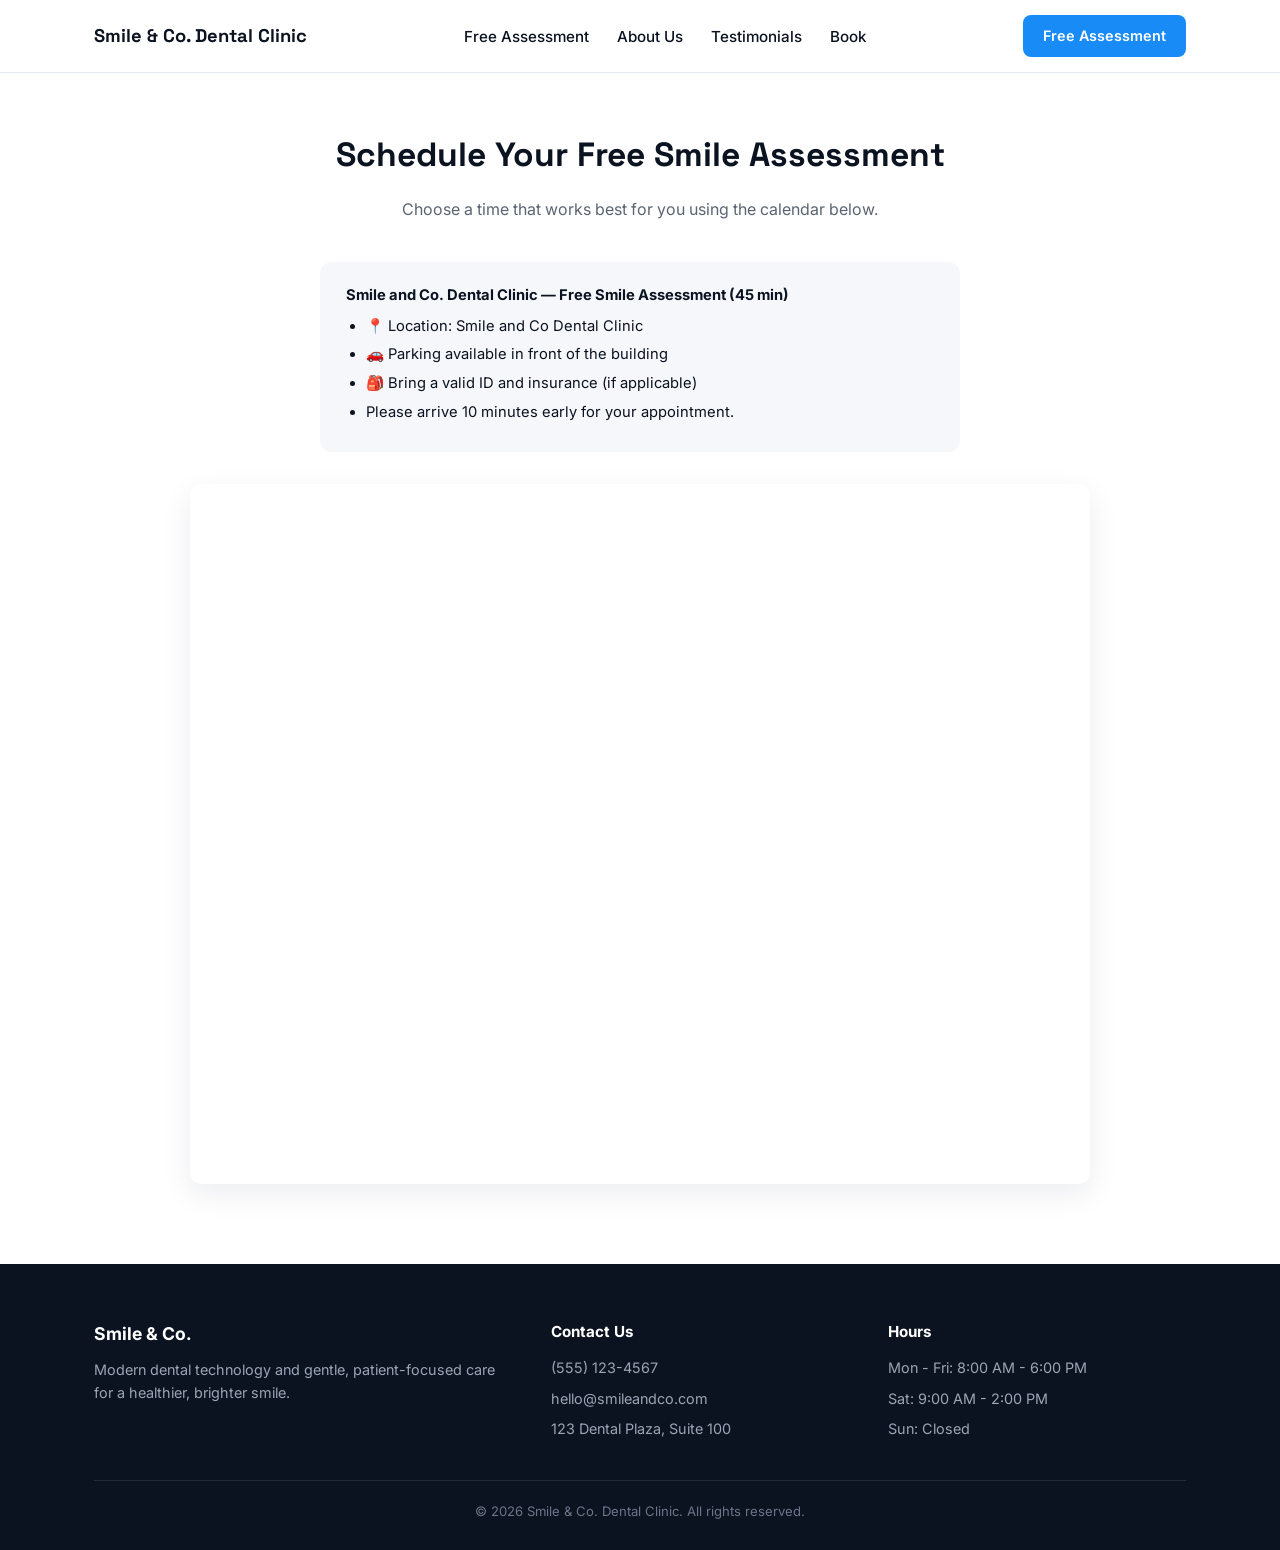
==== booking.html @ 74c47532 "Initial standalone rebuild of Smile & Co. funnel (no GHL dependency)" ====
<!DOCTYPE html>
<html lang="en">
<head>
<meta charset="UTF-8" />
<meta name="viewport" content="width=device-width, initial-scale=1.0" />
<title>Schedule Your Free Smile Assessment — Smile & Co. Dental Clinic</title>
<link rel="preconnect" href="https://fonts.googleapis.com">
<link rel="preconnect" href="https://fonts.gstatic.com" crossorigin>
<link href="https://fonts.googleapis.com/css2?family=Inter:wght@400;500;600;700;800&family=Space+Grotesk:wght@600;700&display=swap" rel="stylesheet">
<link rel="stylesheet" href="styles.css" />
<!-- Calendly badge widget begin -->
<link href="https://assets.calendly.com/assets/external/widget.css" rel="stylesheet">
<script src="https://assets.calendly.com/assets/external/widget.js" async></script>
<!-- Calendly badge widget end -->
</head>
<body>

<header class="site-header">
  <div class="container">
    <a class="brand" href="index.html">Smile &amp; Co. Dental Clinic</a>
    <nav>
      <ul class="nav-links">
        <li><a href="index.html#assessment">Free Assessment</a></li>
        <li><a href="index.html#about">About Us</a></li>
        <li><a href="index.html#testimonials">Testimonials</a></li>
        <li><a href="booking.html">Book</a></li>
      </ul>
    </nav>
    <a class="nav-cta" href="index.html#assessment">Free Assessment</a>
  </div>
</header>

<section class="booking-hero">
  <div class="container">
    <h1>Schedule Your Free Smile Assessment</h1>
    <p>Choose a time that works best for you using the calendar below.</p>
  </div>
</section>

<div class="container">
  <div class="booking-info">
    <strong>Smile and Co. Dental Clinic — Free Smile Assessment (45 min)</strong>
    <ul>
      <li>&#128205; Location: Smile and Co Dental Clinic</li>
      <li>&#128663; Parking available in front of the building</li>
      <li>&#127890; Bring a valid ID and insurance (if applicable)</li>
      <li>Please arrive 10 minutes early for your appointment.</li>
    </ul>
  </div>

  <!--
    Replace YOUR-CALENDLY-USERNAME/free-smile-assessment below with your
    real Calendly scheduling link once created. See README.md.
  -->
  <div class="calendly-embed" data-url="https://calendly.com/YOUR-CALENDLY-USERNAME/free-smile-assessment?hide_gdpr_banner=1&primary_color=188bf6"></div>
</div>

<footer class="site-footer">
  <div class="container">
    <div class="footer-grid">
      <div>
        <h3>Smile &amp; Co.</h3>
        <p>Modern dental technology and gentle, patient-focused care for a healthier, brighter smile.</p>
      </div>
      <div>
        <h4>Contact Us</h4>
        <p>(555) 123-4567</p>
        <p>hello@smileandco.com</p>
        <p>123 Dental Plaza, Suite 100</p>
      </div>
      <div>
        <h4>Hours</h4>
        <p>Mon - Fri: 8:00 AM - 6:00 PM</p>
        <p>Sat: 9:00 AM - 2:00 PM</p>
        <p>Sun: Closed</p>
      </div>
    </div>
    <div class="footer-bottom">&copy; 2026 Smile &amp; Co. Dental Clinic. All rights reserved.</div>
  </div>
</footer>

<script>
  window.addEventListener('load', function () {
    if (window.Calendly) {
      Calendly.initInlineWidget({
        url: document.querySelector('.calendly-embed').dataset.url,
        parentElement: document.querySelector('.calendly-embed'),
        prefill: {},
        utm: {}
      });
    }
  });

  // Redirect to the thank-you page once a booking is confirmed.
  window.addEventListener('message', function (e) {
    if (e.data && e.data.event && e.data.event.indexOf('calendly.') === 0) {
      if (e.data.event === 'calendly.event_scheduled') {
        window.location.href = 'thank-you.html';
      }
    }
  });
</script>
</body>
</html>
---- styles.css ----
:root {
  --primary: #188bf6;
  --primary-dark: #0f6fd0;
  --accent-blue: #63b3ed;
  --ink: #0b1220;
  --muted: #5b6472;
  --bg: #ffffff;
  --smoke: #f5f7fa;
  --border: #e5e9f0;
  --success: #37ca37;
  --radius: 12px;
  --shadow: 0 10px 30px rgba(15, 30, 60, 0.08);
  --shadow-sm: 0 2px 10px rgba(15, 30, 60, 0.06);
  font-family: 'Inter', -apple-system, BlinkMacSystemFont, sans-serif;
}

* { box-sizing: border-box; }

html { scroll-behavior: smooth; }

body {
  margin: 0;
  color: var(--ink);
  background: var(--bg);
  line-height: 1.55;
  -webkit-font-smoothing: antialiased;
}

img { max-width: 100%; display: block; }

a { color: inherit; text-decoration: none; }

.container {
  max-width: 1140px;
  margin: 0 auto;
  padding: 0 24px;
}

/* Header */
.site-header {
  position: sticky;
  top: 0;
  z-index: 50;
  background: rgba(255, 255, 255, 0.92);
  backdrop-filter: blur(8px);
  border-bottom: 1px solid var(--border);
}

.site-header .container {
  display: flex;
  align-items: center;
  justify-content: space-between;
  height: 72px;
}

.brand {
  font-family: 'Space Grotesk', 'Inter', sans-serif;
  font-weight: 700;
  font-size: 1.15rem;
}

.nav-links {
  display: flex;
  gap: 28px;
  list-style: none;
  margin: 0;
  padding: 0;
}

.nav-links a {
  font-size: 0.95rem;
  font-weight: 500;
  color: var(--ink);
}

.nav-links a:hover { color: var(--primary); }

.nav-cta {
  background: var(--primary);
  color: #fff;
  padding: 10px 20px;
  border-radius: 8px;
  font-weight: 600;
  font-size: 0.9rem;
}

/* Buttons */
.btn {
  display: inline-block;
  border: none;
  cursor: pointer;
  font-weight: 700;
  font-size: 1rem;
  padding: 15px 32px;
  border-radius: 8px;
  transition: transform 0.15s ease, box-shadow 0.15s ease;
}

.btn-primary {
  background: var(--primary);
  color: #fff;
  box-shadow: 0 8px 20px rgba(24, 139, 246, 0.35);
}

.btn-primary:hover {
  transform: translateY(-2px);
  box-shadow: 0 12px 26px rgba(24, 139, 246, 0.42);
}

.btn-block { width: 100%; text-align: center; }

/* Badge */
.badge {
  display: inline-flex;
  align-items: center;
  gap: 6px;
  background: #fff1e0;
  color: #b5590a;
  font-weight: 700;
  font-size: 0.78rem;
  letter-spacing: 0.04em;
  text-transform: uppercase;
  padding: 6px 14px;
  border-radius: 999px;
  margin-bottom: 18px;
}

/* Hero */
.hero {
  padding: 64px 0 80px;
  background: linear-gradient(180deg, #f0f7ff 0%, #ffffff 60%);
}

.hero .container {
  display: grid;
  grid-template-columns: 1.1fr 0.9fr;
  gap: 56px;
  align-items: start;
}

.hero h1 {
  font-family: 'Space Grotesk', 'Inter', sans-serif;
  font-size: 2.6rem;
  line-height: 1.15;
  margin: 0 0 18px;
}

.hero h1 .highlight { color: var(--primary); }

.hero-sub {
  font-size: 1.1rem;
  color: var(--muted);
  margin-bottom: 28px;
  max-width: 46ch;
}

.hero-list {
  list-style: none;
  padding: 0;
  margin: 0 0 8px;
  display: grid;
  gap: 14px;
}

.hero-list li {
  display: flex;
  align-items: flex-start;
  gap: 10px;
  font-weight: 500;
}

.hero-list li::before {
  content: "\2713";
  flex-shrink: 0;
  width: 22px;
  height: 22px;
  border-radius: 50%;
  background: var(--success);
  color: #fff;
  font-size: 0.75rem;
  display: flex;
  align-items: center;
  justify-content: center;
  margin-top: 2px;
}

.hero-image {
  border-radius: var(--radius);
  overflow: hidden;
  box-shadow: var(--shadow);
}

/* Form card */
.form-card {
  background: #fff;
  border: 1px solid var(--border);
  border-radius: var(--radius);
  box-shadow: var(--shadow);
  padding: 32px;
  margin-top: 40px;
}

.form-card h2 {
  font-family: 'Space Grotesk', 'Inter', sans-serif;
  font-size: 1.4rem;
  margin: 0 0 20px;
}

.form-row {
  display: grid;
  grid-template-columns: 1fr 1fr;
  gap: 14px;
}

.field { margin-bottom: 14px; }

.field label {
  display: block;
  font-size: 0.85rem;
  font-weight: 600;
  margin-bottom: 6px;
  color: var(--ink);
}

.field input,
.field select {
  width: 100%;
  padding: 12px 14px;
  border: 1px solid var(--border);
  border-radius: 8px;
  font-size: 0.95rem;
  font-family: inherit;
  background: #fff;
  color: var(--ink);
}

.field input:focus,
.field select:focus {
  outline: none;
  border-color: var(--primary);
  box-shadow: 0 0 0 3px rgba(24, 139, 246, 0.15);
}

.form-note {
  font-size: 0.78rem;
  color: var(--muted);
  text-align: center;
  margin-top: 12px;
}

.form-status {
  margin-top: 14px;
  font-size: 0.9rem;
  font-weight: 600;
  text-align: center;
  display: none;
}

.form-status.success { display: block; color: var(--success); }
.form-status.error { display: block; color: #d64545; }

/* Section titles */
.section-title {
  font-family: 'Space Grotesk', 'Inter', sans-serif;
  font-size: 2rem;
  text-align: center;
  margin: 0 0 48px;
}

/* Why choose us */
.why { padding: 80px 0; background: var(--smoke); }

.why-grid {
  display: grid;
  grid-template-columns: repeat(4, 1fr);
  gap: 24px;
}

.why-card {
  background: #fff;
  border-radius: var(--radius);
  padding: 28px 22px;
  text-align: center;
  box-shadow: var(--shadow-sm);
}

.why-card img { width: 48px; height: 48px; margin: 0 auto 16px; }

.why-card h3 { font-size: 1.05rem; margin: 0 0 8px; }
.why-card p { font-size: 0.9rem; color: var(--muted); margin: 0; }

/* About */
.about { padding: 80px 0; }

.about .container {
  display: grid;
  grid-template-columns: 0.85fr 1.15fr;
  gap: 56px;
  align-items: center;
}

.about-image {
  border-radius: var(--radius);
  overflow: hidden;
  box-shadow: var(--shadow);
}

.about h2 {
  font-family: 'Space Grotesk', 'Inter', sans-serif;
  font-size: 1.9rem;
  margin: 0 0 20px;
}

.about p { color: var(--muted); margin: 0 0 16px; }

.testimonial-card {
  margin-top: 28px;
  background: var(--smoke);
  border-radius: var(--radius);
  padding: 22px;
}

.stars { color: #f5b400; letter-spacing: 2px; margin-bottom: 10px; }

.testimonial-card p.quote {
  font-style: italic;
  color: var(--ink);
  margin: 0 0 16px;
}

.testimonial-person {
  display: flex;
  align-items: center;
  gap: 12px;
}

.testimonial-person img {
  width: 44px;
  height: 44px;
  border-radius: 50%;
  object-fit: cover;
}

.testimonial-person strong { display: block; font-size: 0.92rem; }
.testimonial-person span { font-size: 0.8rem; color: var(--muted); }

/* Patient reviews */
.reviews { padding: 80px 0; background: var(--smoke); }

.reviews-grid {
  display: grid;
  grid-template-columns: repeat(2, 1fr);
  gap: 24px;
}

.review-card {
  background: #fff;
  border-radius: var(--radius);
  padding: 26px;
  box-shadow: var(--shadow-sm);
}

.review-card p.quote { margin: 10px 0 16px; }
.review-card strong { font-size: 0.92rem; }

/* Final CTA */
.final-cta {
  padding: 80px 0;
  text-align: center;
  background: linear-gradient(135deg, #188bf6 0%, #0f6fd0 100%);
  color: #fff;
}

.final-cta h2 {
  font-family: 'Space Grotesk', 'Inter', sans-serif;
  font-size: 2rem;
  margin: 0 0 12px;
}

.final-cta p { font-size: 1.05rem; opacity: 0.92; margin: 0 0 28px; }
.final-cta .btn-primary { background: #fff; color: var(--primary); box-shadow: none; }
.final-cta .btn-primary:hover { box-shadow: 0 10px 24px rgba(0,0,0,0.15); }

/* Footer */
.site-footer {
  background: #0b1220;
  color: #cbd5e0;
  padding: 56px 0 28px;
}

.footer-grid {
  display: grid;
  grid-template-columns: 1.4fr 1fr 1fr;
  gap: 40px;
  margin-bottom: 32px;
}

.footer-grid h3 { color: #fff; font-size: 1.1rem; margin: 0 0 12px; }
.footer-grid h4 { color: #fff; font-size: 0.95rem; margin: 0 0 14px; }
.footer-grid p { font-size: 0.9rem; margin: 0 0 8px; color: #9aa5b5; }

.footer-bottom {
  border-top: 1px solid rgba(255,255,255,0.1);
  padding-top: 20px;
  text-align: center;
  font-size: 0.82rem;
  color: #6b7688;
}

/* Booking page */
.booking-hero {
  padding: 56px 0 24px;
  text-align: center;
}

.booking-hero h1 {
  font-family: 'Space Grotesk', 'Inter', sans-serif;
  font-size: 2.1rem;
  margin: 0 0 10px;
}

.booking-hero p { color: var(--muted); }

.booking-info {
  max-width: 640px;
  margin: 0 auto 32px;
  background: var(--smoke);
  border-radius: var(--radius);
  padding: 22px 26px;
  font-size: 0.92rem;
}

.booking-info ul { margin: 8px 0 0; padding-left: 20px; }
.booking-info li { margin-bottom: 6px; }

.calendly-embed {
  max-width: 900px;
  margin: 0 auto 80px;
  min-height: 700px;
  border-radius: var(--radius);
  overflow: hidden;
  box-shadow: var(--shadow);
}

/* Thank you page */
.thankyou {
  padding: 90px 0;
  text-align: center;
}

.thankyou .checkmark {
  width: 76px;
  height: 76px;
  border-radius: 50%;
  background: var(--success);
  color: #fff;
  font-size: 2.2rem;
  display: flex;
  align-items: center;
  justify-content: center;
  margin: 0 auto 24px;
}

.thankyou h1 {
  font-family: 'Space Grotesk', 'Inter', sans-serif;
  font-size: 2.2rem;
  margin: 0 0 14px;
}

.thankyou p.lead {
  color: var(--muted);
  max-width: 52ch;
  margin: 0 auto 48px;
  font-size: 1.05rem;
}

.thankyou-grid {
  display: grid;
  grid-template-columns: repeat(3, 1fr);
  gap: 24px;
  max-width: 900px;
  margin: 0 auto;
}

.thankyou-card {
  background: var(--smoke);
  border-radius: var(--radius);
  padding: 26px 20px;
}

.thankyou-card h3 { font-size: 1rem; margin: 0 0 8px; }
.thankyou-card p { font-size: 0.88rem; color: var(--muted); margin: 0; }

/* Responsive */
@media (max-width: 860px) {
  .nav-links { display: none; }
  .hero .container { grid-template-columns: 1fr; }
  .hero h1 { font-size: 2.1rem; }
  .why-grid { grid-template-columns: repeat(2, 1fr); }
  .about .container { grid-template-columns: 1fr; }
  .about-image { order: -1; }
  .reviews-grid { grid-template-columns: 1fr; }
  .footer-grid { grid-template-columns: 1fr; gap: 28px; }
  .thankyou-grid { grid-template-columns: 1fr; }
  .form-row { grid-template-columns: 1fr; }
}
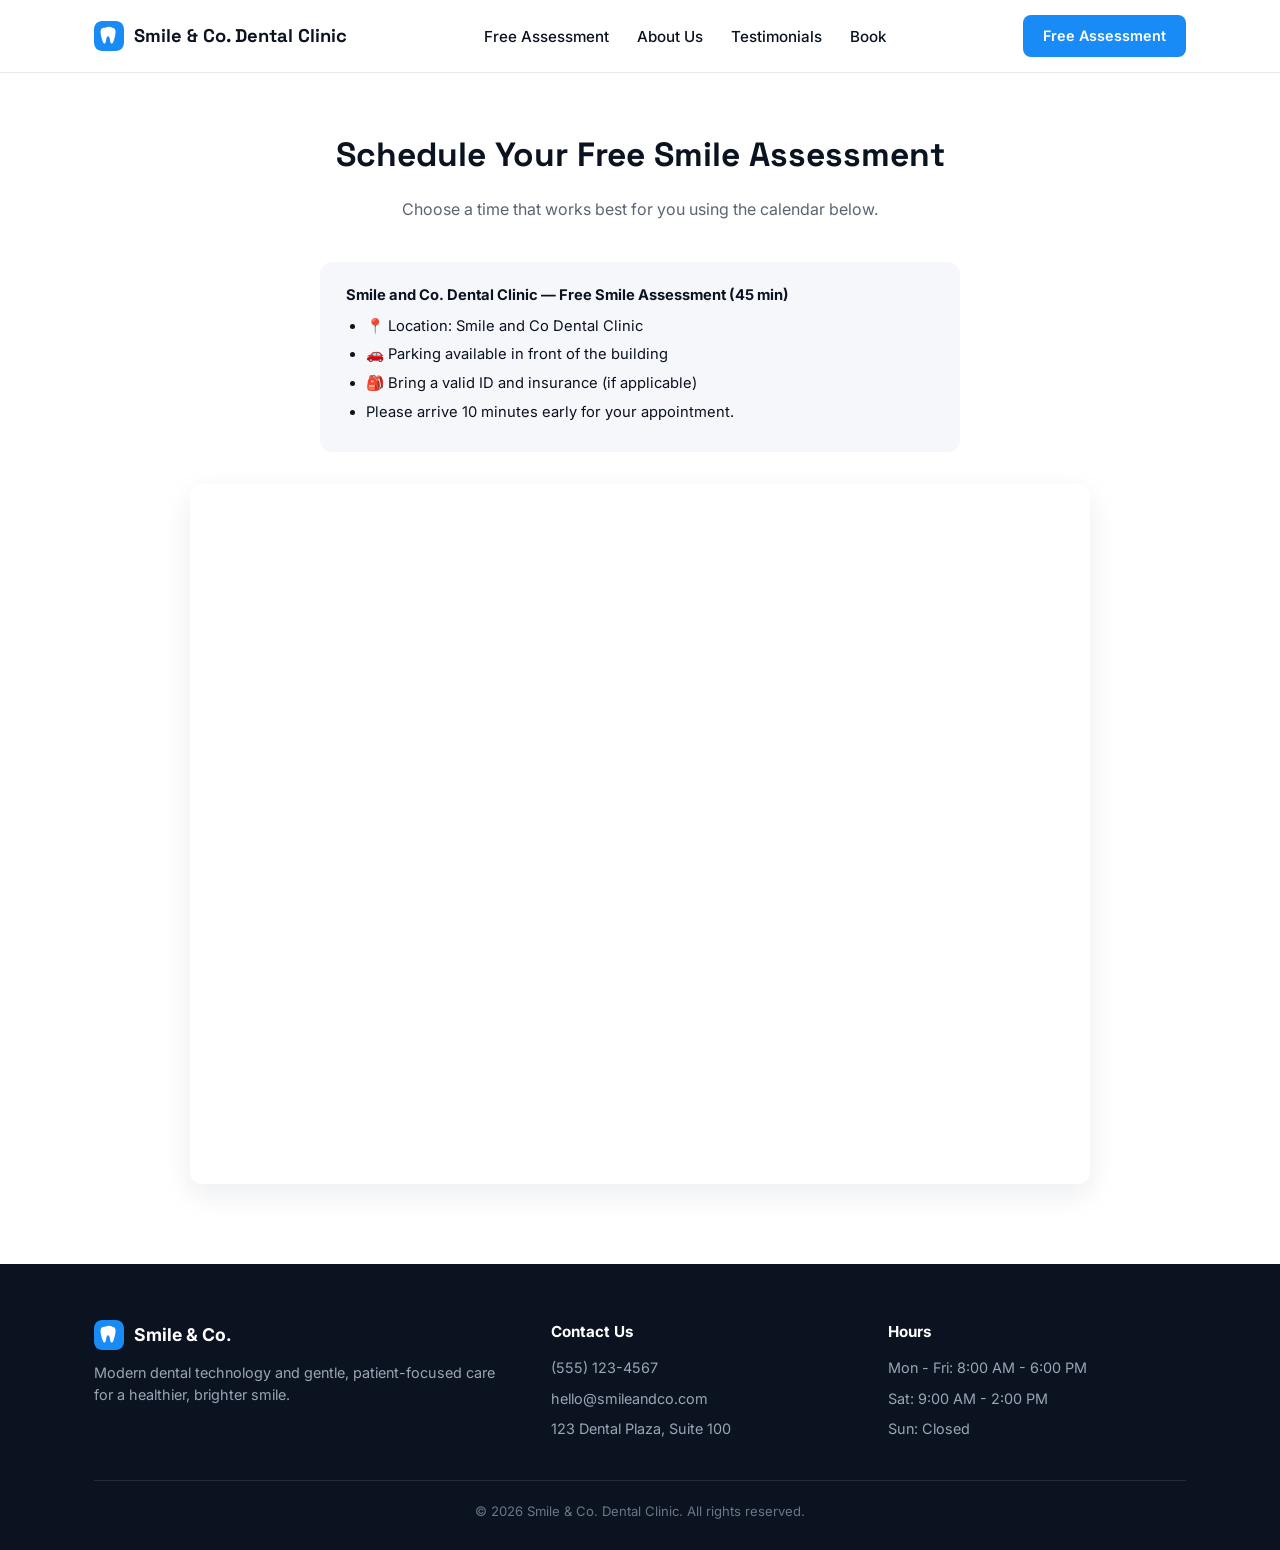
==== commit 368fbdf9: "Show tooth logo mark in header and footer, not just as favicon" ====
--- a/booking.html
+++ b/booking.html
@@ -3,11 +3,48 @@
 <head>
 <meta charset="UTF-8" />
 <meta name="viewport" content="width=device-width, initial-scale=1.0" />
-<title>Schedule Your Free Smile Assessment — Smile & Co. Dental Clinic</title>
+<title>Book Your Free Smile Assessment | Smile & Co. Dental Clinic</title>
+<meta name="description" content="Choose a time for your free smile assessment at Smile & Co. Dental Clinic. Quick, easy online booking." />
+<meta name="robots" content="index, follow" />
+<link rel="canonical" href="https://lead.scdc.mkteruel.com/booking.html" />
+<link rel="icon" type="image/svg+xml" href="assets/favicon.svg" />
+
+<!-- Open Graph / Facebook -->
+<meta property="og:type" content="website" />
+<meta property="og:url" content="https://lead.scdc.mkteruel.com/booking.html" />
+<meta property="og:title" content="Book Your Free Smile Assessment | Smile & Co. Dental Clinic" />
+<meta property="og:description" content="Choose a time for your free smile assessment at Smile & Co. Dental Clinic. Quick, easy online booking." />
+<meta property="og:image" content="https://lead.scdc.mkteruel.com/assets/img/hero.jpg" />
+<meta property="og:site_name" content="Smile & Co. Dental Clinic" />
+
 <link rel="preconnect" href="https://fonts.googleapis.com">
 <link rel="preconnect" href="https://fonts.gstatic.com" crossorigin>
 <link href="https://fonts.googleapis.com/css2?family=Inter:wght@400;500;600;700;800&family=Space+Grotesk:wght@600;700&display=swap" rel="stylesheet">
 <link rel="stylesheet" href="styles.css" />
+
+<!-- Meta Pixel — replace YOUR_PIXEL_ID once you have a Meta Business/Ads account. -->
+<script>
+!function(f,b,e,v,n,t,s)
+{if(f.fbq)return;n=f.fbq=function(){n.callMethod?
+n.callMethod.apply(n,arguments):n.queue.push(arguments)};
+if(!f._fbq)f._fbq=n;n.push=n;n.loaded=!0;n.version='2.0';
+n.queue=[];t=b.createElement(e);t.async=!0;
+t.src=v;s=b.getElementsByTagName(e)[0];
+s.parentNode.insertBefore(t,s)}(window, document,'script',
+'https://connect.facebook.net/en_US/fbevents.js');
+fbq('init', 'YOUR_PIXEL_ID');
+fbq('track', 'PageView');
+</script>
+
+<!-- Google Analytics (GA4) — replace G-XXXXXXXXXX once you have a GA4 property. -->
+<script async src="https://www.googletagmanager.com/gtag/js?id=G-XXXXXXXXXX"></script>
+<script>
+window.dataLayer = window.dataLayer || [];
+function gtag(){dataLayer.push(arguments);}
+gtag('js', new Date());
+gtag('config', 'G-XXXXXXXXXX');
+</script>
+
 <!-- Calendly badge widget begin -->
 <link href="https://assets.calendly.com/assets/external/widget.css" rel="stylesheet">
 <script src="https://assets.calendly.com/assets/external/widget.js" async></script>
@@ -17,7 +54,7 @@
 
 <header class="site-header">
   <div class="container">
-    <a class="brand" href="index.html">Smile &amp; Co. Dental Clinic</a>
+    <a class="brand" href="index.html"><img src="assets/favicon.svg" class="brand-mark" alt="" />Smile &amp; Co. Dental Clinic</a>
     <nav>
       <ul class="nav-links">
         <li><a href="index.html#assessment">Free Assessment</a></li>
@@ -59,7 +96,7 @@
   <div class="container">
     <div class="footer-grid">
       <div>
-        <h3>Smile &amp; Co.</h3>
+        <h3 class="footer-brand"><img src="assets/favicon.svg" class="brand-mark" alt="" />Smile &amp; Co.</h3>
         <p>Modern dental technology and gentle, patient-focused care for a healthier, brighter smile.</p>
       </div>
       <div>
--- a/styles.css
+++ b/styles.css
@@ -54,9 +54,19 @@
 }
 
 .brand {
+  display: flex;
+  align-items: center;
+  gap: 10px;
   font-family: 'Space Grotesk', 'Inter', sans-serif;
   font-weight: 700;
   font-size: 1.15rem;
+}
+
+.brand-mark {
+  width: 30px;
+  height: 30px;
+  flex-shrink: 0;
+  border-radius: 8px;
 }
 
 .nav-links {
@@ -284,7 +294,16 @@
   box-shadow: var(--shadow-sm);
 }
 
-.why-card img { width: 48px; height: 48px; margin: 0 auto 16px; }
+.why-icon {
+  display: flex;
+  align-items: center;
+  justify-content: center;
+  width: 48px;
+  height: 48px;
+  margin: 0 auto 16px;
+}
+
+.why-icon svg { width: 100%; height: 100%; }
 
 .why-card h3 { font-size: 1.05rem; margin: 0 0 8px; }
 .why-card p { font-size: 0.9rem; color: var(--muted); margin: 0; }
@@ -363,6 +382,20 @@
 .review-card p.quote { margin: 10px 0 16px; }
 .review-card strong { font-size: 0.92rem; }
 
+.review-person {
+  display: flex;
+  align-items: center;
+  gap: 10px;
+}
+
+.review-person img {
+  width: 40px;
+  height: 40px;
+  border-radius: 50%;
+  object-fit: cover;
+  flex-shrink: 0;
+}
+
 /* Final CTA */
 .final-cta {
   padding: 80px 0;
@@ -396,6 +429,12 @@
 }
 
 .footer-grid h3 { color: #fff; font-size: 1.1rem; margin: 0 0 12px; }
+
+.footer-brand {
+  display: flex;
+  align-items: center;
+  gap: 10px;
+}
 .footer-grid h4 { color: #fff; font-size: 0.95rem; margin: 0 0 14px; }
 .footer-grid p { font-size: 0.9rem; margin: 0 0 8px; color: #9aa5b5; }
 
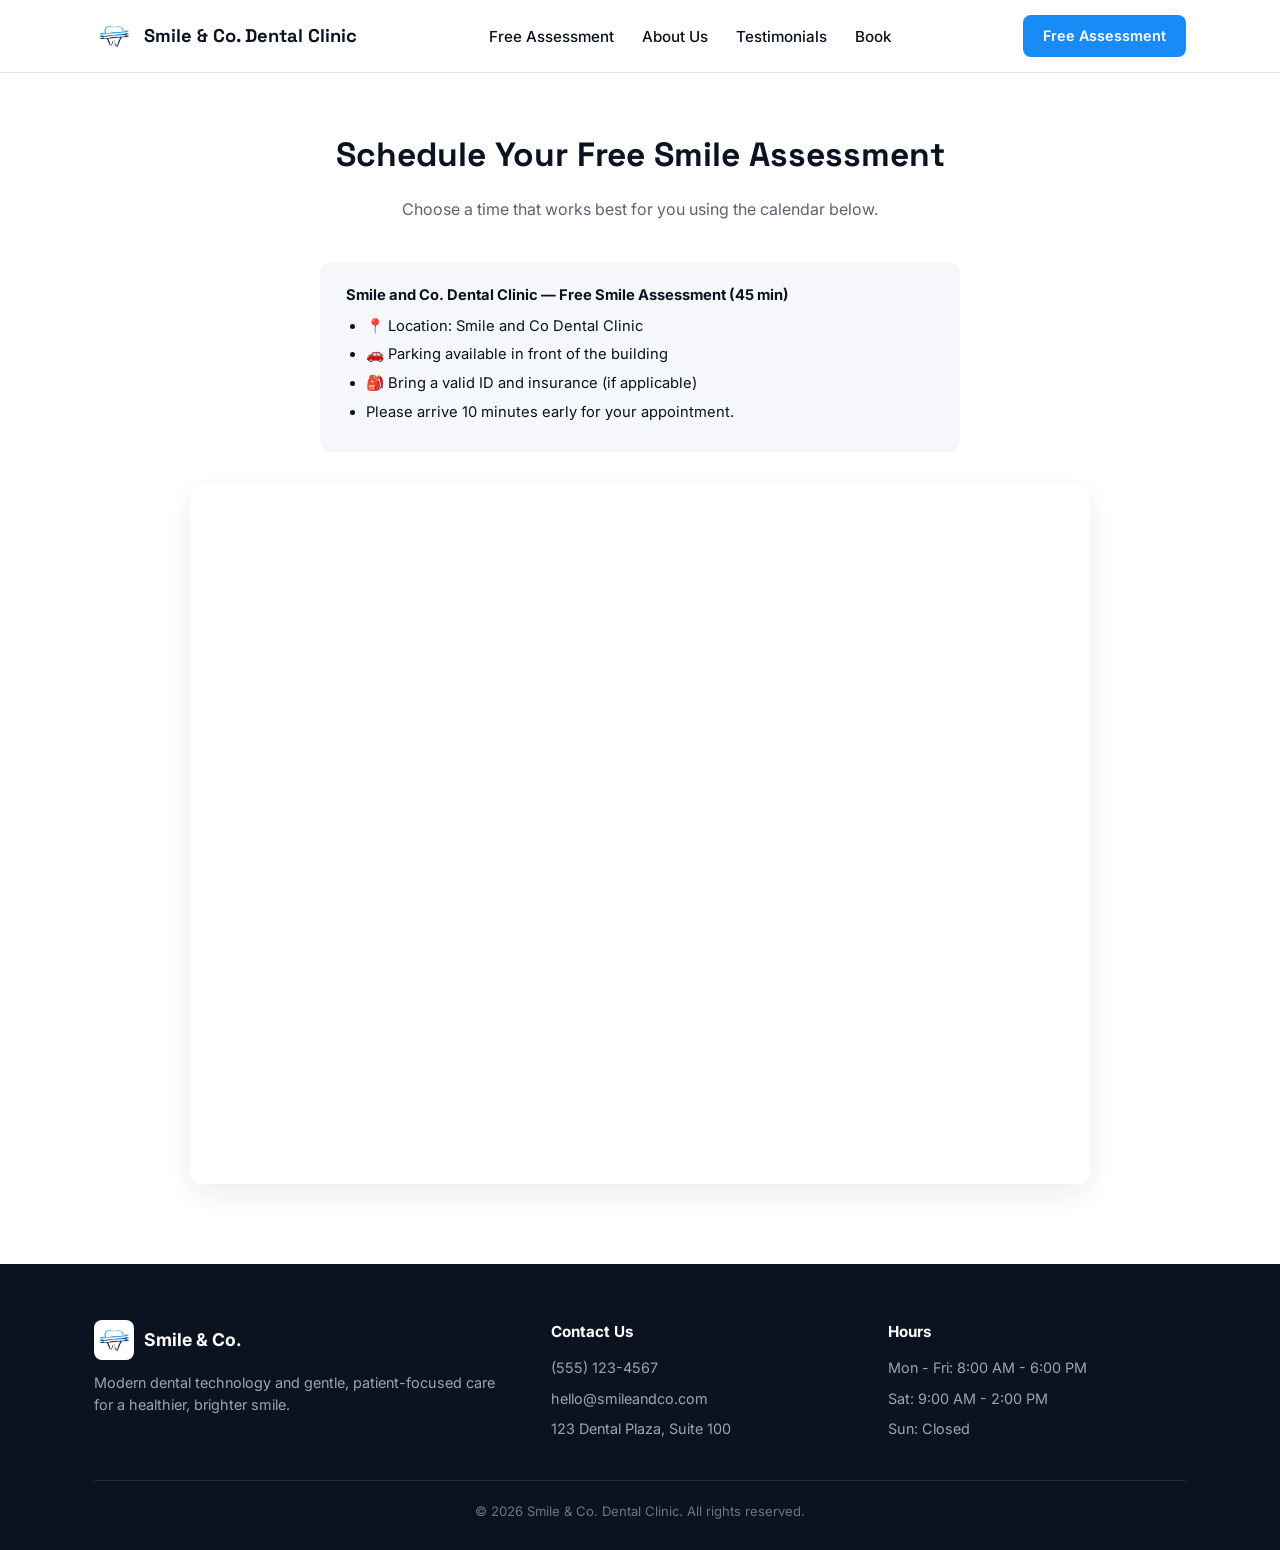
==== commit 48ba7af8: "Remove oversized logo graphic from hero section, use it as the real header/footer/favicon branding" ====
--- a/booking.html
+++ b/booking.html
@@ -7,7 +7,7 @@
 <meta name="description" content="Choose a time for your free smile assessment at Smile & Co. Dental Clinic. Quick, easy online booking." />
 <meta name="robots" content="index, follow" />
 <link rel="canonical" href="https://lead.scdc.mkteruel.com/booking.html" />
-<link rel="icon" type="image/svg+xml" href="assets/favicon.svg" />
+<link rel="icon" type="image/jpeg" href="assets/img/hero.jpg" />
 
 <!-- Open Graph / Facebook -->
 <meta property="og:type" content="website" />
@@ -54,7 +54,7 @@
 
 <header class="site-header">
   <div class="container">
-    <a class="brand" href="index.html"><img src="assets/favicon.svg" class="brand-mark" alt="" />Smile &amp; Co. Dental Clinic</a>
+    <a class="brand" href="index.html"><img src="assets/img/hero.jpg" class="brand-mark" alt="" />Smile &amp; Co. Dental Clinic</a>
     <nav>
       <ul class="nav-links">
         <li><a href="index.html#assessment">Free Assessment</a></li>
@@ -96,7 +96,7 @@
   <div class="container">
     <div class="footer-grid">
       <div>
-        <h3 class="footer-brand"><img src="assets/favicon.svg" class="brand-mark" alt="" />Smile &amp; Co.</h3>
+        <h3 class="footer-brand"><img src="assets/img/hero.jpg" class="brand-mark" alt="" />Smile &amp; Co.</h3>
         <p>Modern dental technology and gentle, patient-focused care for a healthier, brighter smile.</p>
       </div>
       <div>
--- a/styles.css
+++ b/styles.css
@@ -63,10 +63,11 @@
 }
 
 .brand-mark {
-  width: 30px;
-  height: 30px;
+  width: 40px;
+  height: 40px;
   flex-shrink: 0;
   border-radius: 8px;
+  object-fit: cover;
 }
 
 .nav-links {
@@ -192,12 +193,6 @@
   align-items: center;
   justify-content: center;
   margin-top: 2px;
-}
-
-.hero-image {
-  border-radius: var(--radius);
-  overflow: hidden;
-  box-shadow: var(--shadow);
 }
 
 /* Form card */
